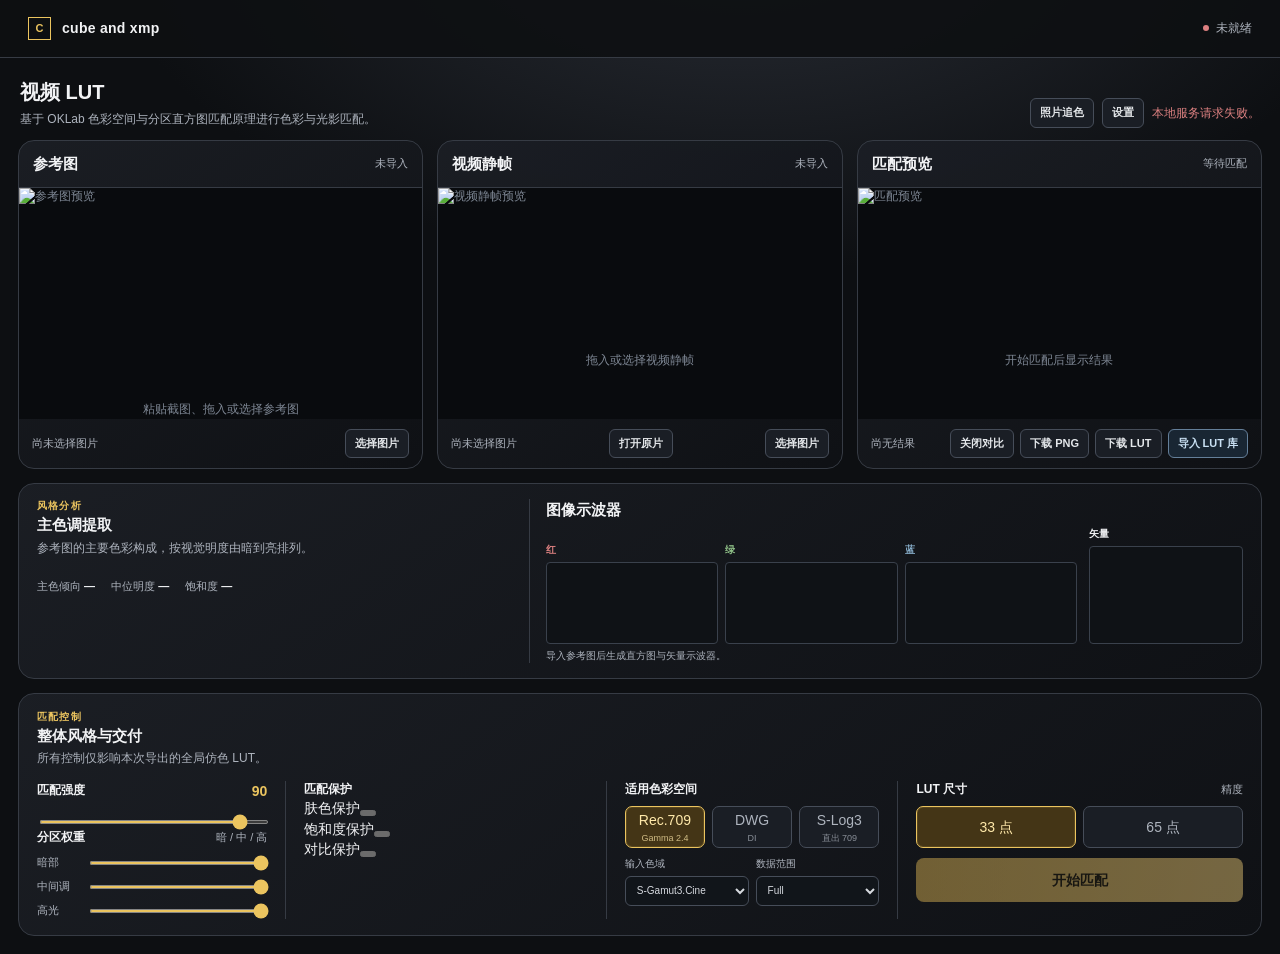
==== webui/index.html @ 15976a77 "Create cube and xmp photo and video workflows" ====
<!doctype html>
<html lang="zh-CN">
  <head>
    <meta charset="utf-8" />
    <meta name="viewport" content="width=device-width, initial-scale=1" />
    <title>cube and xmp</title>
    <link rel="stylesheet" href="css/styles.css" />
    <link rel="stylesheet" href="css/empty-state.css" />
    <link rel="stylesheet" href="css/drop-zone.css" />
    <link rel="stylesheet" href="css/match-protection.css" />
  </head>
  <body>
    <header class="topbar"><div class="brand"><span class="mark">C</span>cube and xmp</div><div id="runtime-status" class="status"><i></i>正在连接本地服务</div></header>
    <main>
      <header class="work-head"><div><h1>视频 LUT</h1><p>基于 OKLab 色彩空间与分区直方图匹配原理进行色彩与光影匹配。</p></div><div class="work-actions"><a class="small-button" href="photo.html">照片追色</a><button id="settings" class="small-button settings-button" type="button">设置</button><span id="match-status" class="status">等待导入两张图片</span></div></header>
      <section class="image-grid" aria-label="参考图、视频静帧与匹配预览">
        <article class="media-card"><header><h2>参考图</h2><span id="reference-meta">未导入</span></header><div class="equal-frame drop-zone" data-drop-target="reference"><img id="reference-image" alt="参考图预览" hidden><span id="reference-empty">粘贴截图、拖入或选择参考图</span></div><footer><span id="reference-name">尚未选择图片</span><button id="choose-reference" class="small-button" type="button">选择图片</button></footer></article>
        <article class="media-card"><header><h2>视频静帧</h2><span id="content-meta">未导入</span></header><div class="equal-frame drop-zone" data-drop-target="content"><img id="content-image" alt="视频静帧预览" hidden><span id="content-empty">拖入或选择视频静帧</span></div><footer><span id="content-name">尚未选择图片</span><button id="choose-video" class="small-button" type="button">打开原片</button><button id="choose-content" class="small-button" type="button">选择图片</button></footer></article>
        <article class="media-card"><header><h2>匹配预览</h2><span id="result-meta">等待匹配</span></header><div id="result-frame" class="equal-frame comparison-frame"><img id="result-image" alt="匹配预览" hidden><div id="comparison-layer" class="comparison-layer" hidden><img id="comparison-source-image" alt="原视频静帧" hidden><canvas id="comparison-source-canvas" aria-label="原视频静帧对比层"></canvas><span class="comparison-label original">原图</span><span class="comparison-label matched">匹配预览</span><i id="comparison-divider" class="comparison-divider" aria-label="拖动分界线比较原图与匹配预览"></i></div><span id="result-empty">开始匹配后显示结果</span></div><footer><span id="result-name">尚无结果</span><span class="result-actions" hidden><button id="toggle-comparison" class="small-button" type="button" aria-pressed="true">关闭对比</button><button id="export-png" class="small-button" type="button">下载 PNG</button><button id="export-lut" class="small-button" type="button">下载 LUT</button><button id="import-lut-library" class="small-button import-button" type="button">导入 LUT 库</button></span></footer></article>
      </section>
      <section class="panel analysis-panel"><section class="palette-side"><span class="eyebrow">风格分析</span><h2>主色调提取</h2><p>参考图的主要色彩构成，按视觉明度由暗到亮排列。</p><div id="palette" class="colour-squares" aria-label="参考图主色调"></div><div class="palette-note"><span>主色倾向 <b id="hue-value">—</b></span><span>中位明度 <b id="brightness-value">—</b></span><span>饱和度 <b id="saturation-value">—</b></span></div></section><section class="scope-side"><header><h2>图像示波器</h2></header><div class="scope-views"><div class="channel-scopes"><div class="channel-scope red"><label>红</label><canvas data-channel="0" aria-label="红色通道直方图"></canvas></div><div class="channel-scope green"><label>绿</label><canvas data-channel="1" aria-label="绿色通道直方图"></canvas></div><div class="channel-scope blue"><label>蓝</label><canvas data-channel="2" aria-label="蓝色通道直方图"></canvas></div></div><div class="channel-scope"><label>矢量</label><canvas id="vectorscope" aria-label="参考图矢量示波器"></canvas></div></div><p id="scope-note">导入参考图后生成直方图与矢量示波器。</p></section></section>
      <section class="panel controls"><header><span class="eyebrow">匹配控制</span><h2>整体风格与交付</h2><p>所有控制仅影响本次导出的全局仿色 LUT。</p></header><div class="control-grid"><section><div class="control-row"><h3>匹配强度</h3><output for="strength" id="strength-output">90</output></div><input id="strength" type="range" min="0" max="100" value="90"><div class="zone-control"><div class="control-row"><h3>分区权重</h3><span>暗 / 中 / 高</span></div><label>暗部<input id="shadows" type="range" min="0" max="100" value="100"></label><label>中间调<input id="midtones" type="range" min="0" max="100" value="100"></label><label>高光<input id="highlights" type="range" min="0" max="100" value="100"></label></div></section><section><h3>匹配保护</h3><div class="compact-toggles"><div class="compact-toggle"><span>肤色保护</span><button id="protect-skin" class="switch active" type="button" aria-pressed="true"></button></div><div class="compact-toggle"><span>饱和度保护</span><button id="protect-saturation" class="switch active" type="button" aria-pressed="true"></button></div><div class="compact-toggle"><span>对比保护</span><button id="protect-contrast" class="switch active" type="button" aria-pressed="true"></button></div></div></section><section><h3>适用色彩空间</h3><div class="space-toggle"><button id="rec709" class="active" type="button">Rec.709<small>Gamma 2.4</small></button><button id="dwg" type="button">DWG<small>DI</small></button><button id="slog3" type="button">S-Log3<small>直出 709</small></button></div><div id="slog3-options" class="slog3-options" hidden><label>输入色域<select id="slog3-gamut"><option value="sgamut3-cine">S-Gamut3.Cine</option><option value="sgamut3">S-Gamut3</option></select></label><label>数据范围<select id="slog3-input-range"><option value="full">Full</option><option value="video">Video</option></select></label></div></section><section class="delivery"><div class="control-row"><h3>LUT 尺寸</h3><span>精度</span></div><div class="size"><button class="active" data-size="33" type="button">33 点</button><button data-size="65" type="button">65 点</button></div><button id="match" class="generate" type="button" disabled>开始匹配</button></section></div></section>
      <input id="reference-file" type="file" accept=".jpg,.jpeg,.png,.webp,.tif,.tiff" hidden>
      <input id="content-file" type="file" accept=".jpg,.jpeg,.png,.webp,.tif,.tiff,.dpx" hidden>
      <input id="video-file" type="file" accept=".mp4,.mov,.mxf" hidden>
      <dialog id="video-picker" class="settings-dialog">
        <form method="dialog"><header><h2>选取 Sony S-Log3 静帧</h2><button class="help-close" aria-label="关闭">×</button></header></form>
        <div class="video-frame"><img id="video-frame-preview" alt="当前时间的 Log 静帧" hidden></div>
        <p id="video-status" role="status"></p>
        <label>时间 <input id="video-position" type="range" min="0" step="0.001" value="0" disabled></label>
        <label>秒 <input id="video-seconds" type="number" min="0" step="0.001" value="0" disabled></label>
        <label>原片数据范围 <select id="video-range"><option value="">自动识别</option><option value="video">Video</option><option value="full">Full</option></select></label>
        <div class="settings-actions"><button type="button" id="read-video-frame" class="small-button" disabled>预览这一帧</button><button type="button" id="use-video-frame" class="small-button" disabled>用这一帧</button></div>
      </dialog>
      <dialog id="settings-dialog" class="settings-dialog"><form method="dialog"><header><span class="eyebrow">SETTINGS</span><button class="help-close" type="submit" aria-label="关闭设置">×</button></header><h2>设置</h2><section class="settings-section"><h3>默认产出路径</h3><input id="output-directory" class="settings-path settings-input" type="text" autocomplete="off"><p id="output-path-kind" class="settings-note"></p><div class="settings-actions"><button id="save-output-directory" class="small-button" type="button">保存路径</button><button id="reset-output-directory" class="small-button" type="button">恢复默认</button></div></section><section class="settings-section"><h3>Resolve LUT 库路径</h3><input id="resolve-lut-directory" class="settings-path settings-input" type="text" autocomplete="off"><p class="settings-note">“导入 LUT 库”会复制到此路径的 <code>Reference LUT</code> 子文件夹。</p></section><section class="settings-section"><div class="settings-toggle-row"><div><h3>Resolve 709 输出补偿</h3><p>让 DWG LUT 经 Resolve 转为 Rec.709 Gamma 2.4 后，尽量与匹配预览保持一致。</p></div><button id="resolve-output-compensation" class="switch active" type="button" aria-pressed="true"></button></div></section><section class="settings-section cache-settings"><h3>缓存</h3><p>清理此前生成的 LUT、预览 PNG 与分析数据，不会触及上传素材。</p><div class="settings-actions"><button id="clear-cache" class="small-button clear-cache-button" type="button">清理缓存</button><span id="cache-outcome" hidden></span></div></section><button class="small-button apply-help-confirm" type="submit">完成</button></form></dialog>
    </main>
    <script src="reference-paste.js"></script>
    <script src="app.js"></script>
    <script src="video.js"></script>
  </body>
</html>
---- webui/css/styles.css ----
:root{
color-scheme:dark;--bg:#0d0f12;--panel:#171a1f;--panel-2:#1b1f26;--line:#363b44;--text:#f2f3f5;--muted:#aeb4be;--accent:#ebc45f;--green:#75c69a;--radius:16px}
*{
box-sizing:border-box}
body{
min-width:1060px;margin:0;background:radial-gradient(1100px 600px at 58% -8%,#292d35 0%,var(--bg) 58%);color:var(--text);font:14px/1.45 -apple-system,BlinkMacSystemFont,"PingFang SC","Microsoft YaHei",sans-serif}
button,input{
font:inherit}
button{
cursor:pointer}
.topbar{
height:58px;padding:0 28px;display:flex;align-items:center;justify-content:space-between;border-bottom:1px solid var(--line);background:rgba(13,15,18,.88)}
.topbar-actions{
display:flex;align-items:center;gap:18px}
.topbar-toggle{
display:flex;align-items:center;gap:8px;color:var(--muted);font-size:11px}
.brand{
display:flex;gap:11px;align-items:center;font-weight:700;letter-spacing:.02em}
.mark{
width:23px;height:23px;border:1px solid var(--accent);display:grid;place-items:center;color:var(--accent);font-size:11px}
.status{
color:var(--muted);font-size:12px}
.status i{
display:inline-block;width:6px;height:6px;margin-right:7px;border-radius:50%;background:var(--green);vertical-align:1px}
.status.offline i{
background:#dc8080}
main{
max-width:1540px;margin:auto;padding:18px}
.work-head{
display:flex;align-items:flex-end;justify-content:space-between;margin:2px 2px 12px}
.work-actions{
display:flex;align-items:center;justify-content:flex-end;gap:8px;min-width:0}
.work-actions .status{
text-align:right}
.settings-button{
border-color:#545b67;background:#191d23;color:#c8ced6}
.settings-button:hover{
border-color:#9ba6b7;color:#f2f5fa}
.eyebrow{
display:block;color:var(--accent);font-size:10px;font-weight:800;letter-spacing:.12em}
h1,h2,h3,p{
margin:0}
h1{
font-size:20px}
h2{
font-size:15px}
h3{
color:var(--text);font-size:12px}
.work-head p,.controls header p,.palette-side p{
margin-top:4px;color:var(--muted);font-size:12px}
.image-grid{
display:grid;grid-template-columns:repeat(3,minmax(0,1fr));gap:14px}
.media-card,.panel{
overflow:hidden;border:1px solid var(--line);border-radius:var(--radius);background:linear-gradient(145deg,rgba(27,30,36,.98),rgba(15,17,21,.98))}
.media-card>header{
display:flex;align-items:center;justify-content:space-between;padding:12px 14px;border-bottom:1px solid var(--line)}
.media-card header span{
color:var(--muted);font-size:11px}
.equal-frame{
height:clamp(190px,18vw,270px);display:grid;place-items:center;overflow:hidden;background:#090b0e;color:#7e8794;font-size:12px}
.equal-frame img{
display:block;width:100%;height:100%;object-fit:contain}
.equal-frame[data-drop-target="reference"]{
grid-template: minmax(0, 1fr) / minmax(0, 1fr)}
.comparison-frame{
position:relative}
.comparison-frame.comparison-active>#result-image{
object-fit:cover}
.comparison-layer{
--comparison-position:50%;position:absolute;inset:0;z-index:2;overflow:hidden}
.comparison-layer>canvas{
position:absolute;inset:0;width:100%;height:100%;object-fit:contain;transform:translate(0,3px) scale(1.01);transform-origin:center;clip-path:inset(0 calc(100% - var(--comparison-position)) 0 0)}
.comparison-divider{
position:absolute;z-index:4;top:0;bottom:0;left:var(--comparison-position);width:2px;transform:translateX(-1px);background:#f4d77f;box-shadow:0 0 0 1px rgba(0,0,0,.3),0 0 12px rgba(0,0,0,.45);cursor:ew-resize;touch-action:none}
.comparison-divider::after{
content:"↔";position:absolute;top:50%;left:50%;width:28px;height:28px;display:grid;place-items:center;transform:translate(-50%,-50%);border:2px solid #f4d77f;border-radius:50%;background:#171b21;color:#f4d77f;font-size:15px;font-style:normal;font-weight:700;line-height:1}
.comparison-label{
position:absolute;top:9px;z-index:3;padding:3px 6px;border:1px solid rgba(244,215,127,.56);border-radius:4px;background:rgba(13,15,18,.78);color:#f6e6b2;font-size:10px;font-style:normal;font-weight:700;letter-spacing:.04em;pointer-events:none}
.comparison-label.original{
left:9px}
.comparison-label.matched{
right:9px}
.media-card>footer{
min-height:49px;padding:10px 13px;display:flex;align-items:center;justify-content:space-between;gap:8px;color:var(--muted);font-size:11px}
.media-card>footer>span:first-child{
overflow:hidden;text-overflow:ellipsis;white-space:nowrap}
.small-button{
padding:6px 9px;border:1px solid #464d59;border-radius:6px;background:#1a1e25;color:#e4e7ea;font-size:11px;font-weight:650;white-space:nowrap}
.small-button:hover{
border-color:var(--accent);color:#fae9bc}
.result-actions{
display:flex;gap:6px}
.apply-target{
display:flex;align-items:center;justify-content:space-between;gap:8px;padding:9px 13px;border-top:1px solid var(--line);background:#111318;color:var(--muted);font-size:10px}
.apply-target>span:first-child{
min-width:0;overflow:hidden;text-overflow:ellipsis;white-space:nowrap}
.apply-target-actions{
display:flex;flex:none;gap:6px}
.help-button{
width:24px;height:24px;padding:0;border:1px solid #5e6673;border-radius:50%;background:#20252d;color:#c9d0da;font-size:13px;font-weight:800;line-height:1}
.help-button:hover{
border-color:#ebc45f;color:#ffe8a0}
.apply-button{
border-color:#ebc45f;background:#443516;color:#ffe9aa}
.apply-button:disabled{
border-color:#464d59;background:#1a1e25;color:#707783;cursor:not-allowed}
.import-button{
border-color:#647f99;background:#192633;color:#c9e0f3}
.import-button:hover{
border-color:#a6d3f4;color:#eff9ff}
.apply-help-dialog{
width:min(380px,calc(100vw - 48px));margin:auto;padding:0;border:1px solid #505865;border-radius:12px;background:#171a1f;color:var(--text);box-shadow:0 24px 70px rgba(0,0,0,.55)}
.apply-help-dialog::backdrop{
background:rgba(0,0,0,.48)}
.apply-help-dialog form{
padding:18px 20px}
.apply-help-dialog header{
display:flex;align-items:center;justify-content:space-between}
.apply-help-dialog h2{
margin:8px 0 10px;font-size:18px}
.apply-help-dialog ol{
margin:0;padding-left:19px;color:var(--muted);font-size:12px;line-height:1.75}
.apply-help-dialog code{
padding:1px 4px;border-radius:3px;background:#262c34;color:#f4d37d;font-family:ui-monospace,monospace}
.help-close{
width:25px;height:25px;border:0;border-radius:50%;background:transparent;color:var(--muted);font-size:20px;line-height:1}
.help-close:hover{
background:#282d35;color:var(--text)}
.apply-help-confirm{
display:block;margin:14px 0 0 auto}
.settings-dialog{
width:min(510px,calc(100vw - 48px));margin:auto;padding:0;border:1px solid #505865;border-radius:12px;background:#171a1f;color:var(--text);box-shadow:0 24px 70px rgba(0,0,0,.55)}
.settings-dialog::backdrop{
background:rgba(0,0,0,.48)}
.settings-dialog form{
padding:18px 20px}
.settings-dialog header{
display:flex;align-items:center;justify-content:space-between}
.settings-dialog h2{
margin:8px 0 13px;font-size:18px}
.settings-section{
padding:13px 0;border-top:1px solid var(--line)}
.settings-section h3{
margin-bottom:7px}
.settings-section p{
margin:0;color:var(--muted);font-size:12px;line-height:1.55}
.settings-path{
padding:8px 9px;border:1px solid #393f49;border-radius:6px;background:#111318;word-break:break-all}
.settings-input{
width:100%;color:var(--text);outline:none}
.settings-input:focus{
border-color:var(--accent)}
.settings-note{
margin-top:6px!important;font-size:11px!important}
.settings-actions{
display:flex;align-items:center;gap:7px;margin-top:10px}
.settings-toggle-row{
display:flex;align-items:center;justify-content:space-between;gap:20px}
.settings-toggle-row h3{margin-bottom:7px}
.settings-toggle-row .switch{flex:0 0 auto}
.clear-cache-button{
border-color:#5a5359;background:#211b20;color:#d6c8cf}
.clear-cache-button:hover{
border-color:#d78c82;color:#ffd4ce}
#cache-outcome{
color:var(--muted);font-size:11px;white-space:nowrap}
.analysis-panel{
display:grid;grid-template-columns:minmax(420px,.8fr) minmax(0,1.2fr);gap:16px;margin-top:14px;padding:15px 18px}
.palette-side p{
margin-bottom:12px}
.colour-squares{
display:grid;grid-template-columns:repeat(10,minmax(0,1fr));gap:8px}
.colour-chip{
min-width:0}
.colour-chip i{
display:block;width:100%;aspect-ratio:1/1;border:1px solid rgba(255,255,255,.26);border-radius:4px;background:var(--c)}
.colour-chip b{
display:block;padding-top:5px;color:var(--muted);font-size:9px;letter-spacing:-.04em;white-space:nowrap}
.palette-note{
display:flex;gap:16px;padding-top:10px;color:var(--muted);font-size:11px}
.palette-note b{
color:var(--text)}
.scope-side{
min-width:0;padding-left:16px;border-left:1px solid var(--line)}
.scope-side header{
display:flex;justify-content:space-between;align-items:baseline;margin-bottom:6px}
.scope-side header span,.scope-side>p{
color:var(--muted);font-size:10px}
.scope-views{
display:grid;grid-template-columns:minmax(0,1.55fr) minmax(112px,.45fr);gap:12px;align-items:end}
.channel-scopes{
display:grid;grid-template-columns:repeat(3,minmax(0,1fr));gap:7px}
.channel-scope{
min-width:0}
.channel-scope label{
display:block;margin-bottom:4px;font-size:10px;font-weight:700}
.red label{
color:#dc8080}
.green label{
color:#8bbb84}
.blue label{
color:#86acc8}
canvas{
display:block;width:100%;height:82px;border:1px solid #3a414c;border-radius:4px;background:#0f1216}
#vectorscope{
height:98px}
.scope-side>p{
margin-top:5px}
.controls{
margin-top:14px;padding:16px 18px}
.controls header{
margin-bottom:13px}
.control-grid{
display:grid;grid-template-columns:.8fr 1.05fr .95fr 1.2fr;gap:18px}
.control-grid>section{
min-width:0;padding-left:18px;border-left:1px solid var(--line)}
.control-grid>section:first-child{
padding-left:0;border:0}
.control-row{
display:flex;align-items:center;justify-content:space-between;margin-bottom:8px}
.control-row span{
color:var(--muted);font-size:11px}
output{
color:var(--accent);font-weight:700}
input[type=range]{
width:100%;height:4px;accent-color:var(--accent)}
.control-grid label{
display:grid;grid-template-columns:42px 1fr;align-items:center;gap:8px;margin-top:8px;color:var(--muted);font-size:11px}
.space-toggle{
display:grid;grid-template-columns:repeat(3,minmax(0,1fr));gap:7px;margin-top:8px}
.space-toggle button,.size button{
min-height:42px;border:1px solid #464d59;border-radius:7px;background:#1a1e25;color:var(--muted)}
.space-toggle button.active,.size button.active{
border-color:#ebc45f;background:#443516;color:#ffe9aa;box-shadow:inset 0 0 0 1px rgba(235,196,95,.12)}
.space-toggle small{
display:block;margin-top:2px;font-size:9px;opacity:.75}
.slog3-options{
display:grid;grid-template-columns:1fr 1fr;gap:7px;margin-top:9px}
.slog3-options label{
display:grid;grid-template-columns:1fr;gap:4px;margin-top:0;color:var(--muted);font-size:10px}
.slog3-options select{
width:100%;min-width:0;height:30px;border:1px solid #464d59;border-radius:6px;background:#11151a;color:#d6d9df;padding:0 7px;font:inherit}
.size{
display:grid;grid-template-columns:1fr 1fr;gap:7px}
.generate{
width:100%;margin-top:10px;min-height:44px;border:0;border-radius:8px;background:linear-gradient(90deg,#e5bb55,#f1ce78);color:#201a0b;font-weight:800}
.generate:disabled{
opacity:.45;cursor:not-allowed}
@media(max-width:1220px){
main{
padding:12px}
.analysis-panel{
grid-template-columns:minmax(365px,.8fr) minmax(0,1.2fr);gap:12px}
.control-grid{
gap:12px}
.control-grid>section{
padding-left:12px}
.colour-squares{
gap:6px}
}
@media(max-width:900px){
body{min-width:0}
.topbar{padding:0 16px}
main{padding:12px}
.work-head{align-items:flex-start;gap:12px;flex-direction:column}
.work-actions{width:100%;justify-content:space-between}
.image-grid,.analysis-panel,.control-grid{grid-template-columns:1fr}
.analysis-panel{padding:14px}
.scope-side{padding:14px 0 0;border-top:1px solid var(--line);border-left:0}
.control-grid>section,.control-grid>section:first-child{padding:14px 0 0;border-top:1px solid var(--line);border-left:0}
.control-grid>section:first-child{padding-top:0;border-top:0}
.colour-squares{grid-template-columns:repeat(5,minmax(0,1fr))}
.scope-views{grid-template-columns:1fr}
.result-actions{flex-wrap:wrap;justify-content:flex-end}
}

a.small-button{display:inline-block;text-decoration:none}
#video-picker{width:min(640px,92vw)}
#video-picker label{display:block;margin:12px 0}
#video-position{width:90%}
#video-seconds{width:110px}
.video-frame{height:240px;background:#090b0e}
.video-frame img{width:100%;height:100%;object-fit:contain}
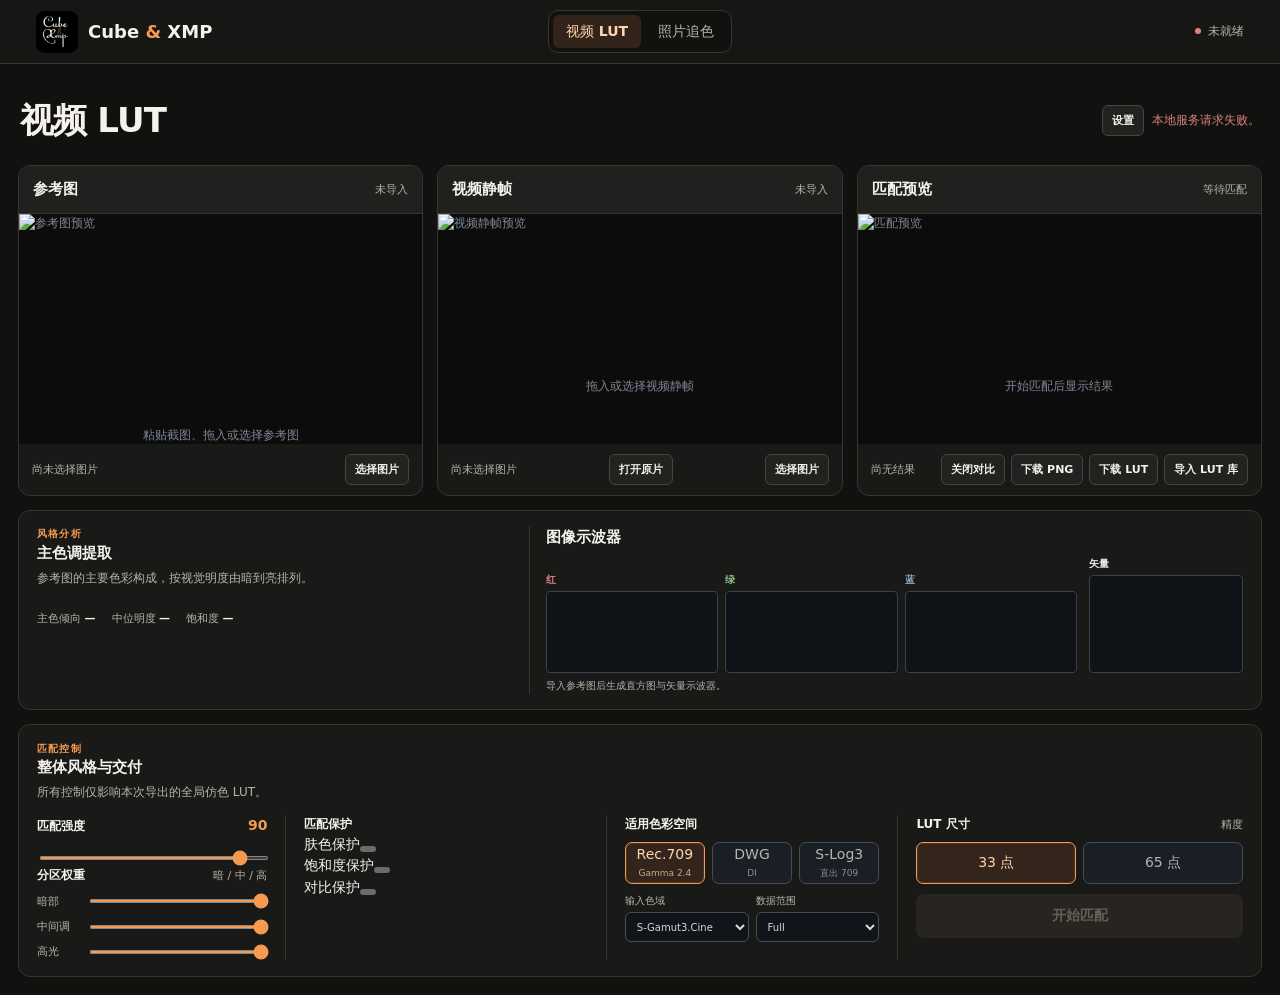
==== commit aa9dc955: "Brand the video and photo workspaces as Cube & XMP" ====
--- a/webui/index.html
+++ b/webui/index.html
@@ -4,15 +4,20 @@
     <meta charset="utf-8" />
     <meta name="viewport" content="width=device-width, initial-scale=1" />
     <title>cube and xmp</title>
+    <link rel="icon" type="image/png" href="assets/cube-and-xmp.png">
     <link rel="stylesheet" href="css/styles.css" />
     <link rel="stylesheet" href="css/empty-state.css" />
     <link rel="stylesheet" href="css/drop-zone.css" />
     <link rel="stylesheet" href="css/match-protection.css" />
   </head>
   <body>
-    <header class="topbar"><div class="brand"><span class="mark">C</span>cube and xmp</div><div id="runtime-status" class="status"><i></i>正在连接本地服务</div></header>
+    <header class="topbar">
+      <a href="/" class="brand"><img class="brand-logo" src="assets/cube-and-xmp.png" alt="" width="42" height="42"><span>Cube <b>&amp;</b> XMP</span></a>
+      <nav class="workspace-nav" aria-label="工作区"><a href="/" aria-current="page">视频 LUT</a><a href="photo.html">照片追色</a></nav>
+      <div id="runtime-status" class="status"><i></i>正在连接本地服务</div>
+    </header>
     <main>
-      <header class="work-head"><div><h1>视频 LUT</h1><p>基于 OKLab 色彩空间与分区直方图匹配原理进行色彩与光影匹配。</p></div><div class="work-actions"><a class="small-button" href="photo.html">照片追色</a><button id="settings" class="small-button settings-button" type="button">设置</button><span id="match-status" class="status">等待导入两张图片</span></div></header>
+      <header class="work-head"><div><h1>视频 LUT</h1></div><div class="work-actions"><button id="settings" class="small-button settings-button" type="button">设置</button><span id="match-status" class="status">等待导入两张图片</span></div></header>
       <section class="image-grid" aria-label="参考图、视频静帧与匹配预览">
         <article class="media-card"><header><h2>参考图</h2><span id="reference-meta">未导入</span></header><div class="equal-frame drop-zone" data-drop-target="reference"><img id="reference-image" alt="参考图预览" hidden><span id="reference-empty">粘贴截图、拖入或选择参考图</span></div><footer><span id="reference-name">尚未选择图片</span><button id="choose-reference" class="small-button" type="button">选择图片</button></footer></article>
         <article class="media-card"><header><h2>视频静帧</h2><span id="content-meta">未导入</span></header><div class="equal-frame drop-zone" data-drop-target="content"><img id="content-image" alt="视频静帧预览" hidden><span id="content-empty">拖入或选择视频静帧</span></div><footer><span id="content-name">尚未选择图片</span><button id="choose-video" class="small-button" type="button">打开原片</button><button id="choose-content" class="small-button" type="button">选择图片</button></footer></article>
--- a/webui/css/styles.css
+++ b/webui/css/styles.css
@@ -1,9 +1,9 @@
 :root{
-color-scheme:dark;--bg:#0d0f12;--panel:#171a1f;--panel-2:#1b1f26;--line:#363b44;--text:#f2f3f5;--muted:#aeb4be;--accent:#ebc45f;--green:#75c69a;--radius:16px}
+color-scheme:dark;--bg:#111110;--panel:#191918;--panel-2:#20201e;--line:#353531;--text:#f5f2ed;--muted:#b8b4ad;--accent:#f49a51;--green:#75c69a;--radius:12px}
 *{
 box-sizing:border-box}
 body{
-min-width:1060px;margin:0;background:radial-gradient(1100px 600px at 58% -8%,#292d35 0%,var(--bg) 58%);color:var(--text);font:14px/1.45 -apple-system,BlinkMacSystemFont,"PingFang SC","Microsoft YaHei",sans-serif}
+min-width:1060px;margin:0;background:var(--bg);color:var(--text);font:14px/1.55 Inter,"Avenir Next","PingFang SC","Microsoft YaHei",system-ui,sans-serif}
 button,input{
 font:inherit}
 button{
@@ -71,9 +71,9 @@
 .comparison-layer>canvas{
 position:absolute;inset:0;width:100%;height:100%;object-fit:contain;transform:translate(0,3px) scale(1.01);transform-origin:center;clip-path:inset(0 calc(100% - var(--comparison-position)) 0 0)}
 .comparison-divider{
-position:absolute;z-index:4;top:0;bottom:0;left:var(--comparison-position);width:2px;transform:translateX(-1px);background:#f4d77f;box-shadow:0 0 0 1px rgba(0,0,0,.3),0 0 12px rgba(0,0,0,.45);cursor:ew-resize;touch-action:none}
+position:absolute;z-index:4;top:0;bottom:0;left:var(--comparison-position);width:2px;transform:translateX(-1px);background:var(--accent);box-shadow:0 0 0 1px rgba(0,0,0,.3),0 0 12px rgba(0,0,0,.45);cursor:ew-resize;touch-action:none}
 .comparison-divider::after{
-content:"↔";position:absolute;top:50%;left:50%;width:28px;height:28px;display:grid;place-items:center;transform:translate(-50%,-50%);border:2px solid #f4d77f;border-radius:50%;background:#171b21;color:#f4d77f;font-size:15px;font-style:normal;font-weight:700;line-height:1}
+content:"↔";position:absolute;top:50%;left:50%;width:28px;height:28px;display:grid;place-items:center;transform:translate(-50%,-50%);border:2px solid var(--accent);border-radius:50%;background:#171b21;color:var(--accent);font-size:15px;font-style:normal;font-weight:700;line-height:1}
 .comparison-label{
 position:absolute;top:9px;z-index:3;padding:3px 6px;border:1px solid rgba(244,215,127,.56);border-radius:4px;background:rgba(13,15,18,.78);color:#f6e6b2;font-size:10px;font-style:normal;font-weight:700;letter-spacing:.04em;pointer-events:none}
 .comparison-label.original{
@@ -99,9 +99,9 @@
 .help-button{
 width:24px;height:24px;padding:0;border:1px solid #5e6673;border-radius:50%;background:#20252d;color:#c9d0da;font-size:13px;font-weight:800;line-height:1}
 .help-button:hover{
-border-color:#ebc45f;color:#ffe8a0}
+border-color:var(--accent);color:#ffe8a0}
 .apply-button{
-border-color:#ebc45f;background:#443516;color:#ffe9aa}
+border-color:var(--accent);background:#33251b;color:#ffd4ad}
 .apply-button:disabled{
 border-color:#464d59;background:#1a1e25;color:#707783;cursor:not-allowed}
 .import-button{
@@ -231,7 +231,7 @@
 .space-toggle button,.size button{
 min-height:42px;border:1px solid #464d59;border-radius:7px;background:#1a1e25;color:var(--muted)}
 .space-toggle button.active,.size button.active{
-border-color:#ebc45f;background:#443516;color:#ffe9aa;box-shadow:inset 0 0 0 1px rgba(235,196,95,.12)}
+border-color:var(--accent);background:#33251b;color:#ffd4ad;box-shadow:inset 0 0 0 1px rgba(244,154,81,.12)}
 .space-toggle small{
 display:block;margin-top:2px;font-size:9px;opacity:.75}
 .slog3-options{
@@ -281,3 +281,35 @@
 #video-seconds{width:110px}
 .video-frame{height:240px;background:#090b0e}
 .video-frame img{width:100%;height:100%;object-fit:contain}
+
+button,input,select{font:inherit}
+.topbar{
+  display:grid;grid-template-columns:1fr auto 1fr;gap:16px;height:auto;min-height:64px;
+  padding:8px clamp(16px,3vw,36px);background:#161615
+}
+.topbar>.status{justify-self:end}
+.brand{width:max-content;color:var(--text);text-decoration:none;gap:10px;letter-spacing:0;font-size:18px;font-weight:650}
+.brand-logo{width:42px;height:42px;object-fit:contain;background:#000;border-radius:9px}
+.brand b{color:var(--accent);font-weight:650}
+.workspace-nav{display:flex;gap:4px;padding:4px;border:1px solid var(--line);border-radius:10px;background:var(--bg)}
+.workspace-nav a{padding:6px 13px;border-radius:6px;color:var(--muted);text-decoration:none;white-space:nowrap;font-weight:550}
+.workspace-nav a:hover{color:var(--text)}
+.workspace-nav a[aria-current=page]{background:#32241b;color:#ffd4ad}
+.work-head{align-items:center;gap:12px;margin:12px 2px 18px}
+.work-head h1{font-size:clamp(22px,3vw,34px);font-weight:650;letter-spacing:-.025em}
+.media-card,.panel{background:var(--panel)}
+.media-card>header{background:var(--panel-2)}
+.equal-frame,.photo-frame,.video-frame{background:#0c0c0c}
+.small-button,.settings-button{background:#222220;border-color:#474541;color:var(--text)}
+.small-button:hover,.settings-button:hover{border-color:#87725f;background:#302820;color:var(--text)}
+.generate{background:#f49a51;color:#171311;border-color:#f49a51;font-weight:700}
+.generate:disabled{background:#3b342d;color:#c2b4a8;border-color:#3b342d}
+:focus-visible{outline:2px solid var(--accent);outline-offset:3px}
+@media(max-width:620px){
+  .topbar{grid-template-columns:1fr auto;gap:8px}
+  .topbar>.status{grid-column:1/-1;justify-self:start}
+  .brand{font-size:15px}
+  .brand-logo{width:34px;height:34px}
+  .workspace-nav a{padding:5px 8px;font-size:12px}
+  .work-head{flex-wrap:wrap}
+}
--- a/webui/css/drop-zone.css
+++ b/webui/css/drop-zone.css
@@ -0,0 +1,28 @@
+.drop-zone {
+  position: relative;
+  transition: border-color .14s ease, background-color .14s ease;
+}
+
+.drop-zone::after {
+  content: "拖入图片";
+  position: absolute;
+  inset: 12px;
+  display: grid;
+  place-items: center;
+  border: 1px dashed transparent;
+  border-radius: 8px;
+  color: transparent;
+  font-size: 12px;
+  font-weight: 700;
+  pointer-events: none;
+}
+
+.drop-zone.drop-active {
+  background: #1c2027;
+}
+
+.drop-zone.drop-active::after {
+  border-color: var(--accent);
+  background: rgba(244, 154, 81, .1);
+  color: #f7e8bd;
+}
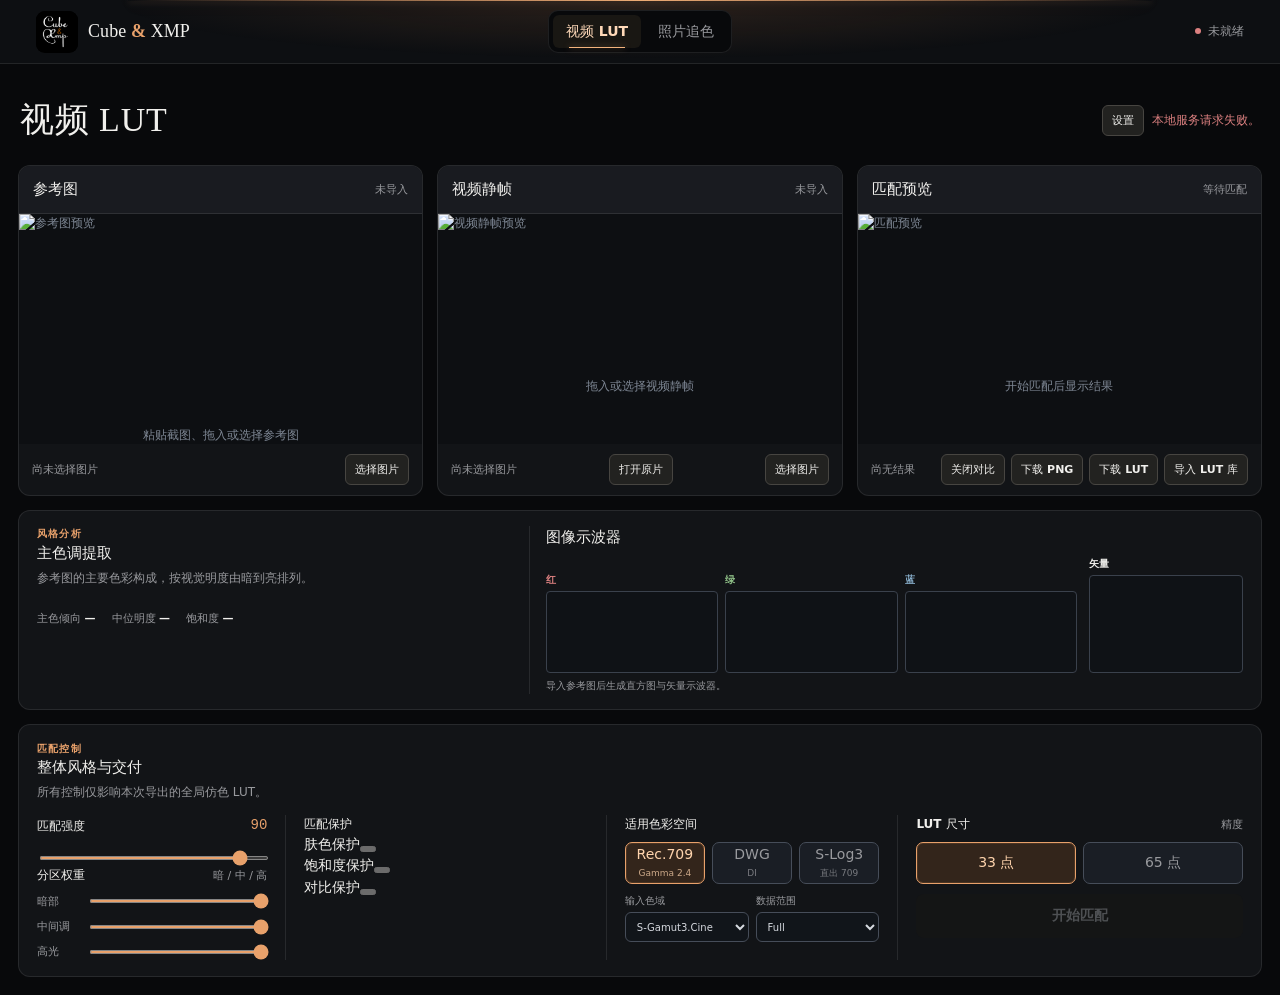
==== commit d04dca3b: "Apply Black Neon styling without changing workspace geometry" ====
--- a/webui/index.html
+++ b/webui/index.html
@@ -9,6 +9,7 @@
     <link rel="stylesheet" href="css/empty-state.css" />
     <link rel="stylesheet" href="css/drop-zone.css" />
     <link rel="stylesheet" href="css/match-protection.css" />
+  <link rel="stylesheet" href="css/black-neon.css">
   </head>
   <body>
     <header class="topbar">
--- a/webui/css/black-neon.css
+++ b/webui/css/black-neon.css
@@ -0,0 +1,64 @@
+:root {
+  --bg:#08090B; --panel:#121417; --panel-2:#191B20;
+  --text:#F1F0ED; --muted:#999A9E; --line:#ffffff17;
+  --accent:#E8A16B; --tube:#F4B47D; --spill:#C77D49;
+  --studio-ease:cubic-bezier(.22,1,.36,1);
+}
+.topbar {
+  position:relative;
+  isolation:isolate;
+  background:#0D0F12;
+}
+.topbar::before,.topbar::after {
+  content:"";
+  position:absolute;
+  pointer-events:none;
+  z-index:-1;
+}
+.topbar::before {
+  inset:0 10% auto;
+  height:1px;
+  background:linear-gradient(90deg,transparent,#e8a16b75 18%,var(--tube) 50%,#e8a16b75 82%,transparent);
+  box-shadow:0 1px 6px #f4b47d60,0 2px 18px #c77d4938;
+  animation:studio-ignite .42s var(--studio-ease) both;
+}
+.topbar::after {
+  inset:0 6% 0;
+  background:radial-gradient(ellipse at 50% 0,#c77d4929,transparent 66%);
+  animation:studio-light .55s ease-out both;
+}
+.brand span,.work-head h1 {font-family:"New York","Songti SC",Georgia,serif;font-weight:500}
+.brand span {letter-spacing:.005em}
+.work-head h1 {letter-spacing:.025em}
+h2,h3,.small-button,.photo-controls legend {font-weight:550}
+output,.status,#reference-meta,#content-meta,#result-meta {font-variant-numeric:tabular-nums}
+output {font-family:ui-monospace,"SF Mono",monospace;font-weight:500}
+.equal-frame,.photo-frame,.video-frame {background:#0D0F12}
+.workspace-nav {background:#08090B}
+.workspace-nav a {position:relative}
+.workspace-nav a[aria-current=page] {background:#191713;color:#ffd9b9}
+.workspace-nav a[aria-current=page]::after {
+  content:"";
+  position:absolute;
+  inset:auto 18% 0;
+  height:1px;
+  background:var(--tube);
+  box-shadow:0 0 6px #f4b47d86;
+}
+.small-button,.settings-button,.generate {
+  transition:box-shadow .19s ease,border-color .19s ease,background-color .19s ease,color .19s ease;
+}
+.small-button:hover:not(:disabled),.generate:hover:not(:disabled),#photo-pick-hue[aria-pressed=true] {
+  border-color:#e8a16b78;
+  box-shadow:inset 0 0 0 .5px #f4b47d45,0 0 7px #e8a16b38,0 0 16px #c77d4919;
+}
+.generate {background:#2b1e16;color:#ffdac0;box-shadow:inset 0 0 0 1px #c77d495c}
+.generate:disabled {background:#191715;color:var(--muted);box-shadow:none}
+.drop-zone.drop-active {background:#0D0F12;box-shadow:inset 0 0 0 1px #f4b47d9c,inset 0 0 18px #e8a16b22}
+.drop-zone.drop-active::after {background:transparent;border-color:transparent;color:var(--text)}
+.work-head,.media-card>header,.photo-controls,.controls,.analysis-panel {animation:studio-light .19s var(--studio-ease) both}
+@keyframes studio-ignite {from{opacity:0;transform:scaleX(.78)}to{opacity:1;transform:scaleX(1)}}
+@keyframes studio-light {from{opacity:0}to{opacity:1}}
+@media(prefers-reduced-motion:reduce) {
+  *,*::before,*::after {animation:none!important;transition:none!important}
+}
